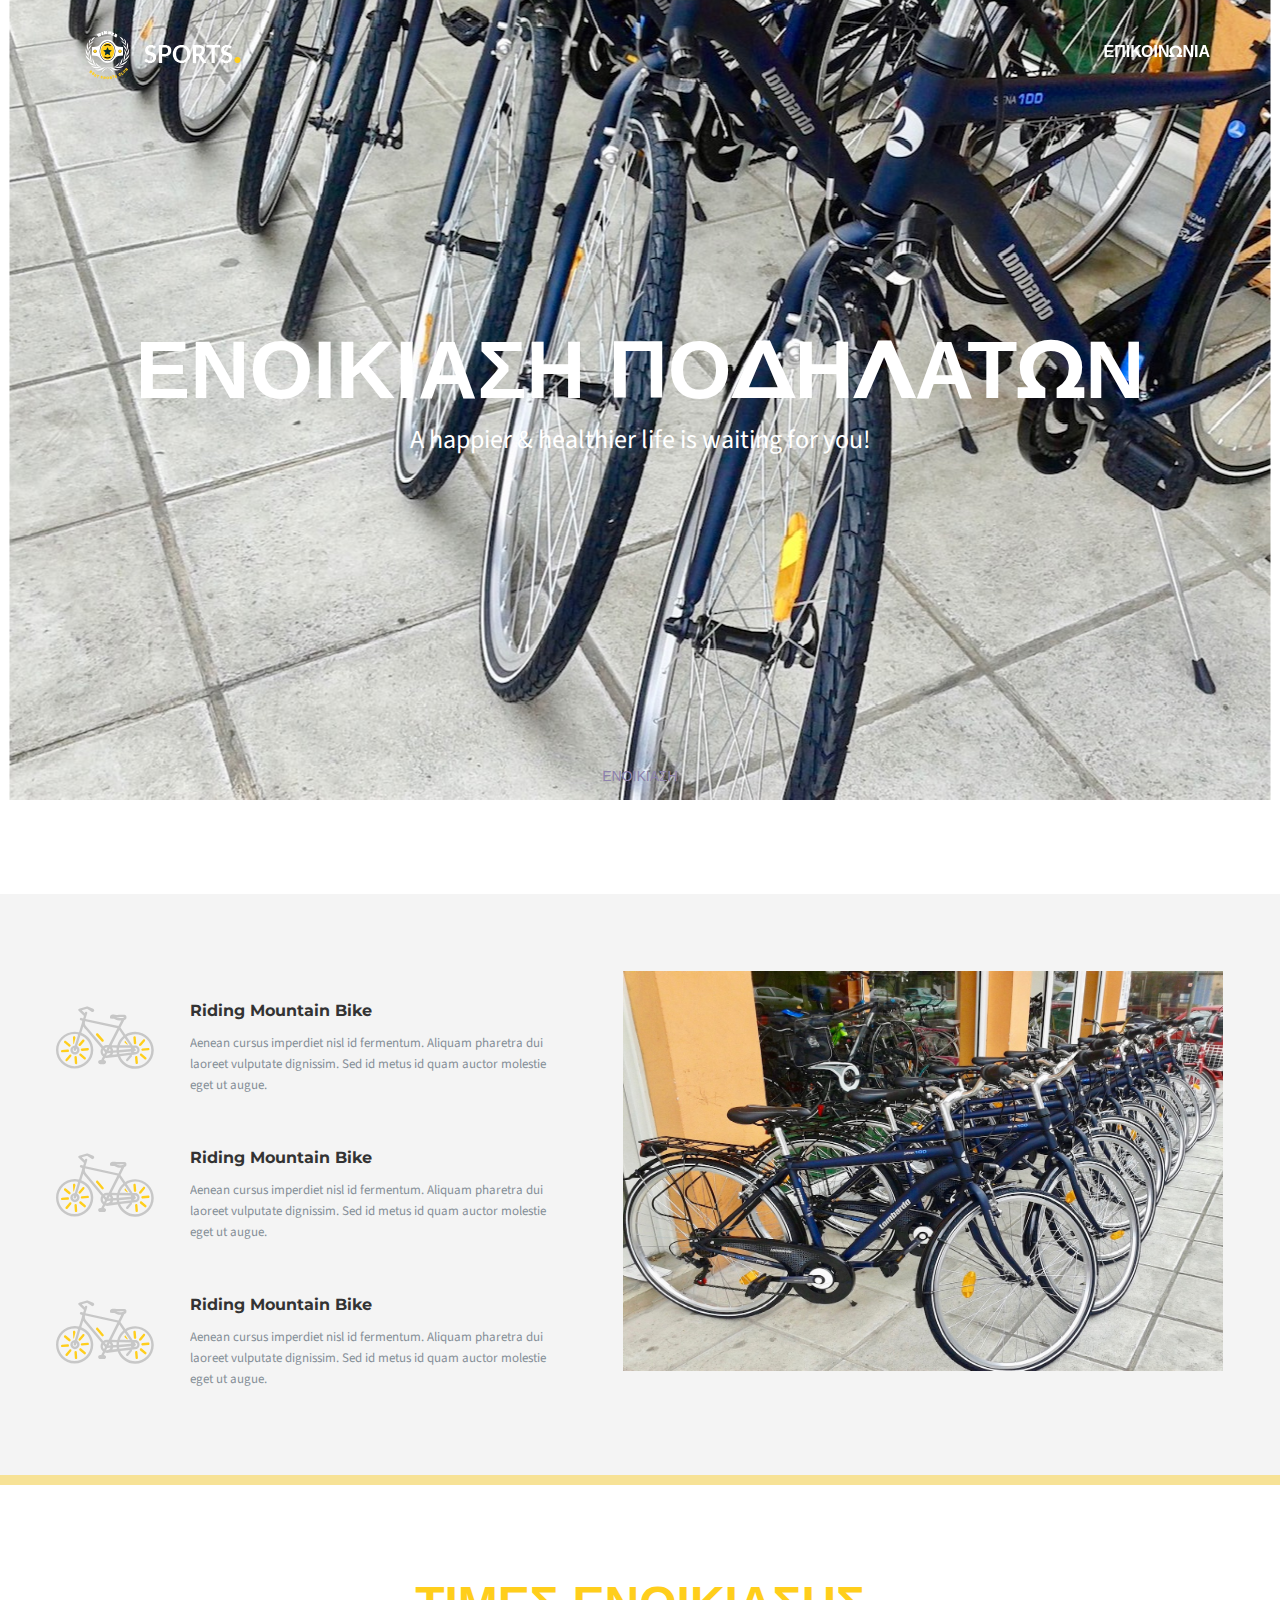
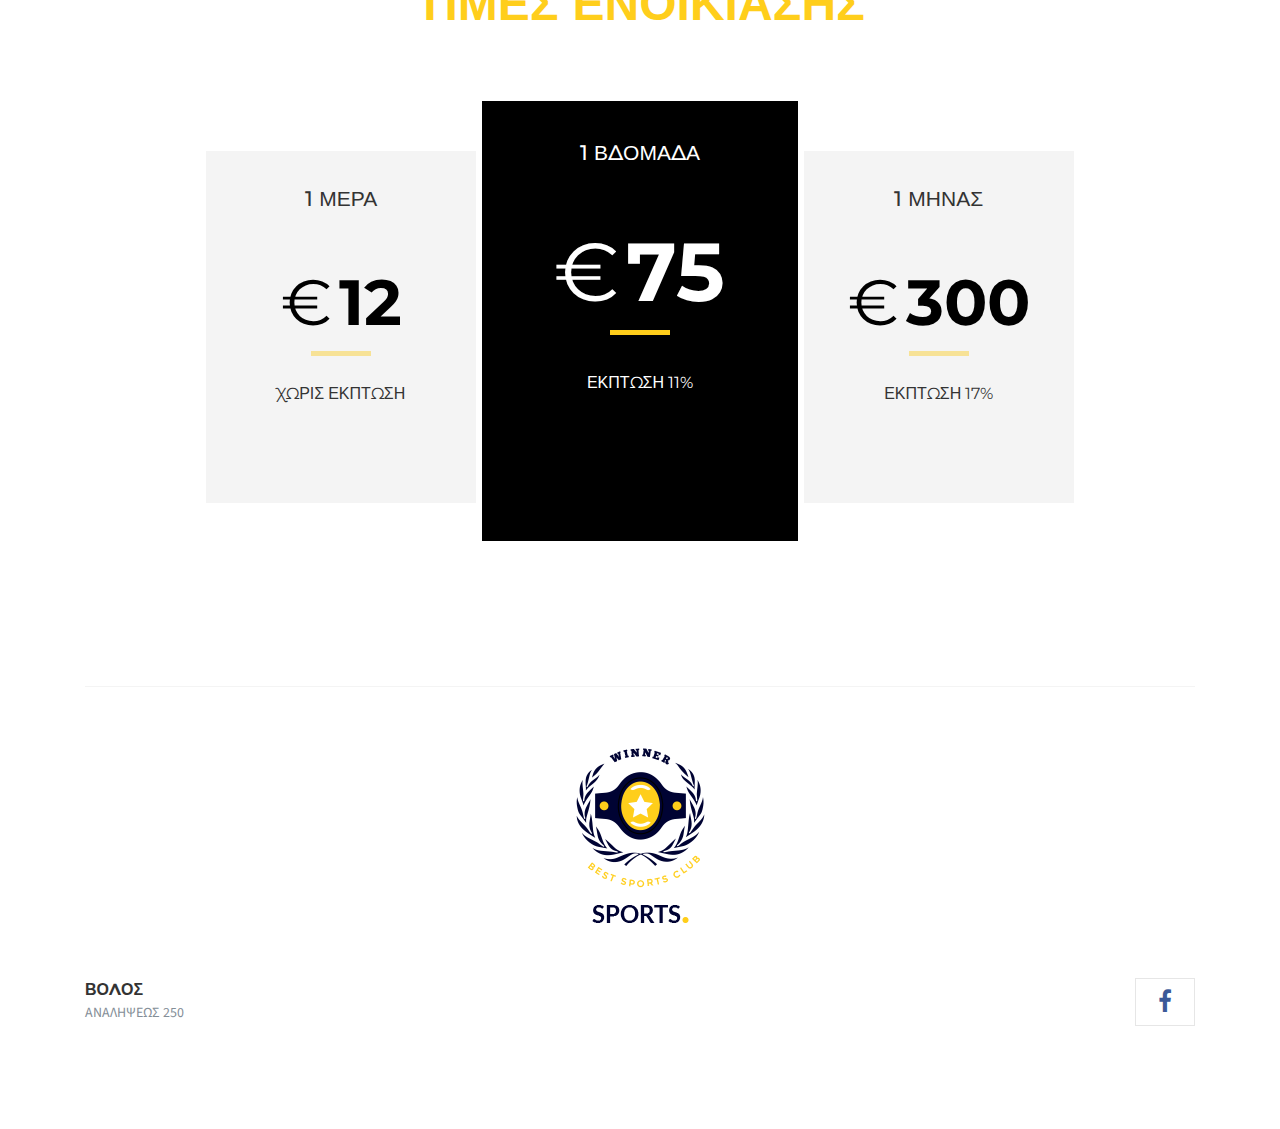
==== index.html @ f5c32ec1 "First commit, as received by Dimitris Dokos" ====
﻿<!DOCTYPE html>
<html>
<head>
	<meta charset="utf-8">
	<meta name="viewport" content="width=device-width, initial-scale=1.0">
	<title>Responsive Bootstrap HTML Template - Sports</title>
	<meta name="description" content="Website for arabatzis bikes in volos">
	<meta name="keywords" content="rent bikes bike volos outdoor freedom">
	<meta name="author" content="">
	<link rel="icon" type="image/png" href="favicons/favicon-16x16.png" sizes="16x16">
	<link rel="stylesheet" href="css/bootstrap.css">
	<link rel="stylesheet" href="fonts/font-awesome-4.3.0/css/font-awesome.min.css">
	<link rel="stylesheet" href="css/all.css">
	<link href='http://fonts.googleapis.com/css?family=Montserrat:400,700|Source+Sans+Pro:400,700,400italic,700italic' rel='stylesheet' type='text/css'>
</head>
<body>
<div id="wrapper">
		<header id="header">
			<div class="container">
				<div class="logo"><a href="#"><img src="images/logo.png" alt="ARABATZIS BIKES"></a></div>
				<nav id="nav">
					<div class="opener-holder">
						<a href="#" class="nav-opener"><span></span></a>
					</div>
					<div class="nav-drop">
						<ul>
							<li class="active visible-sm visible-xs"><a href="#">Home</a></li>
							<li><a href="contact.html">ΕΠΙΚΟΙΝΩΝΙΑ</a></li>
						</ul>
					</div>
				</nav>
			</div>
		</header>
	<section class="visual">
		<div class="container">
			<div class="text-block">
				<div class="heading-holder">
					<h1>ΕΝΟΙΚΙΑΣΗ ΠΟΔΗΛΑΤΩΝ</h1>
				</div>
				<p class="tagline" style="color:white;">A happier & healthier life is waiting for you!</p>
			</div>
		</div>
		<img src="images/IMG_2379.jpg" alt="" class="bg-stretch">
	</section>
	<section class="main">
		<div class="container">
			<div id="cta">
				<a target="_blank" href="https://www.facebook.com/Arabatzis-Bikes-141660192681900/?__tn__=kC-R&eid=ARCHWaZPFGtCjWpBbf5Ij0u_GOAVGos-C6Vfr1sRtdaKru7Di3fGjYUwbn9GMgRx-6O0z8Vdlcj6mf0U&hc_ref=ARSawfU8x7o5kN38qDb4jKSoJG5LqFqwBZAV71gviRmmX-uHLDUYatT_85Y06Fu2qbY&fref=tag&__xts__[0]=68.[base64]">ΕΝΟΙΚΙΑΣΗ</a>
			</div>
		</div>
	</section>
	<section class="area">
		<div class="container">
			<div class="row">
				<div class="col-md-5">
					<ul class="visual-list">
						<li>
							<div class="img-holder">
								<img src="images/graph-04.svg" width="110" alt="">
							</div>
							<div class="text-holder">
								<h3>Riding Mountain Bike</h3>
								<p>Aenean cursus imperdiet nisl id fermentum. Aliquam pharetra dui laoreet vulputate dignissim. Sed id metus id quam auctor molestie eget ut augue. </p>
							</div>
						</li>
<li>
							<div class="img-holder">
								<img src="images/graph-04.svg" width="110" alt="">
							</div>
							<div class="text-holder">
								<h3>Riding Mountain Bike</h3>
								<p>Aenean cursus imperdiet nisl id fermentum. Aliquam pharetra dui laoreet vulputate dignissim. Sed id metus id quam auctor molestie eget ut augue. </p>
							</div>
						</li>
<li>
							<div class="img-holder">
								<img src="images/graph-04.svg" width="110" alt="">
							</div>
							<div class="text-holder">
								<h3>Riding Mountain Bike</h3>
								<p>Aenean cursus imperdiet nisl id fermentum. Aliquam pharetra dui laoreet vulputate dignissim. Sed id metus id quam auctor molestie eget ut augue. </p>
							</div>
						</li>
					
					</ul>
				</div>
				<div class="col-md-7">
					<div class="slide-holder">
						<div class="img-slide scroll-trigger"><img src="images/IMG_2380.jpg" height="400" width="600" alt=""></div>
					</div>
				</div>
			</div>
		</div>
	</section>
	
	<section class="visual-container">
		<div class="visual-area">
			<div class="container">
				<h2>ΤΙΜΕΣ ΕΝΟΙΚΙΑΣΗΣ</h2>
				<div class="pricing-tables">
					<div class="plan">
		                <div class="head">
		                    <h3>1 ΜΕΡΑ</h3>
		                </div>
		                <div class="price">
		                    <span class="price-main"><span class="symbol">€</span>12</span>
		                </div>

		                    <ul class="item-list">
		                        <li>ΧΩΡΙΣ ΕΚΠΤΩΣΗ</li>
		                    </ul>

		            </div>
		            <div class="plan recommended">
		                <div class="head">
		                    <h3>1 ΒΔΟΜΑΔΑ</h3> </div>
		                <div class="price">
		                    <span class="price-main"><span class="symbol">€</span>75</span>
		                </div>

		                    <ul class="item-list">
		                        <li>ΕΚΠΤΩΣΗ 11%</li>
		                    </ul>

		            </div>
		            <div class="plan">
		                <div class="head">
		                    <h3>1 ΜΗΝΑΣ</h3> </div>
		                <div class="price">
		                    <span class="price-main"><span class="symbol">€</span>300</span>
		                </div>
		                    <ul class="item-list">
		                        <li>ΕΚΠΤΩΣΗ 17%</li>
		                    </ul>
		            </div>
				</div>
 			</div>
		</div>
	</section>
    
    
   
	
	<footer id="footer">
		<div class="container">
			<div class="footer-holder">
				<div class="row  text-center">
					<div class="col-md-12">
						<a href="#"><img src="images/logo-footer.png" alt="Sports HTML Template"></a>
					</div>
					  
				</div>
                <div class="row">
                	<div id="cta" class="cta-footer">
                      
                    </div>
                </div>
                <div class="row">
                	<div class="col-md-6">
                    	<h3> ΒΟΛΟΣ</h3>
                        
                        <p>
                        	 ΑΝΑΛΗΨΕΩΣ 250
                        </p>
                    </div>
                    
                    <div class="col-md-6 text-right">
                    	<ul class="social">
                        	<li><a target="_blank" href="https://www.facebook.com/arabatzis.bikes"><i class="fa fa-facebook-f"></i></a></li>
                        </ul>
                    </div>
                </div>
			</div>
		</div>
	</footer>
</div>
<script src="js/jquery-1.11.2.min.js"></script>
<script src="js/bootstrap.js"></script>
<script src="js/jquery.main.js"></script>
</body>
</html>
---- css/all.css ----
* {
  font-size: 100.01%; }

html {
  font-size: 62.5%;
  height: 100%; }

body {
  margin: 0;
  height: 100%;
  font: 1.3rem/1.61538 "Montserrat", sans-serif; }

p {
  font-family: "Source Sans Pro", sans-serif; }

.btn, a {
  -webkit-transition: color linear .4s, background-color linear .4s, border-color linear .4s;
  transition: color linear .4s, background-color linear .4s, border-color linear .4s; }
  .btn:hover, a:hover {
    text-decoration: none;
    outline: none; }

.btn-link {
  display: inline-block;
  vertical-align: top;
  background: #f4f4f4;
  border-radius: 3px;
  font-weight: bold;
  font-size: 1.4rem;
  line-height: 1.3571428;
  padding: 7px 24px; }
  .btn-link:hover {
    background: #e0e0e0; }

#wrapper {
  width: 100%;
  height: 100%;
  display: table;
  overflow: hidden;
  table-layout: fixed; }

#footer {
  width: 100%;
  overflow: hidden;
  display: table-footer-group;
  height: 1%; }

.btn-blue {
  background: #3b5998;
  color: #fff; }
  .btn-blue:hover {
    color: #fff;
    background: #21396b; }

.logo {
  float: left;
  margin: 0 0 0 15px;
  width: 151px;
  height: 41px; }

.social-placeholder {
  padding: 9px 0 0;
  height: 35px; }
  .social-placeholder img {
    vertical-align: top;
    max-width: 100%;
    height: auto; }

#header {
  position: absolute;
  top: 0;
  left: 0;
  width: 100%;
  z-index: 99;
  padding: 31px 0 32px;
  background: transparent;
 
  -webkit-backface-visibility: hidden;
  /* Prevent Chrome bug because of on-scroll effect in other section */ }
  #header .btn {
    float: right;
    margin: 2px 0 0 59px;
    height: 38px;
    min-width: 145px;
    padding: 7px;
    font-weight: bold;
    font-size: 1.6rem;
    line-height: 22px;
    letter-spacing: 0; }

#nav {
  overflow: hidden;
  text-align: right;
  font-size: 0;
  letter-spacing: -4px;
  white-space: nowrap; }
  #nav .nav-drop {
    overflow: hidden; }
  #nav ul {
    padding: 9px 0 5px;
    margin: 0; }
  #nav li {
    display: inline-block;
    vertical-align: top;
    font-size: 1.6rem;
    line-height: 24px;
    font-weight: bold;
    letter-spacing: 0;
    white-space: normal;
    margin: 0 0 0 34px; }
    #nav li a {
      display: block;
      color: #fff; }
      #nav li a:hover {
        text-decoration: none;
        color: #f9e084; }

.nav-opener {
  display: none;
  float: right;
  width: 31px;
  height: 31px;
  position: relative;
  text-indent: -9999px;
  overflow: hidden; }

.nav-opener:before, .nav-opener:after, .nav-opener span {
  background: #333;
  border-radius: 4px;
  position: absolute;
  top: 17px;
  left: 3px;
  right: 3px;
  height: 3px;
  margin-top: -2px;
  /* height/2 */
  -webkit-transition: all 0.2s linear;
  transition: all 0.2s linear; }

.nav-opener:before {
  content: '';
  top: 8px;
  left: 30%; }

.nav-opener:after {
  content: '';
  top: 26px; }

.nav-active .nav-opener span {
  opacity: 0; }

.nav-opener:hover {
  opacity: .9; }

.nav-active .nav-opener:after, .nav-active .nav-opener:before {
  -moz-transform: rotate(45deg);
  -webkit-transform: rotate(45deg);
  -ms-transform: rotate(45deg);
  transform: rotate(45deg);
  top: 16px;
  left: 5%;
  right: 5%; }

.nav-active .nav-opener:after {
  -moz-transform: rotate(-45deg);
  -webkit-transform: rotate(-45deg);
  -ms-transform: rotate(-45deg);
  transform: rotate(-45deg); }

.visual {
  min-height: 800px;
  position: relative;
  overflow: hidden;
  text-align: center;
  color: #ffce1b;
  font-size: 0;
  letter-spacing: -4px;
  padding: 104px 0 0;
  background: transparent; }
  .visual .bg-stretch {
    position: absolute;
    bottom: 0;
    left: 50%;
    -webkit-transform: translateX(-50%);
    -ms-transform: translateX(-50%);
    transform: translateX(-50%); }
  .visual > .container {
    display: inline-block;
    vertical-align: top;
    position: relative;
    z-index: 1;
    font-size: 2.4rem;
    line-height: 1.5;
    letter-spacing: 0; }
  .visual h1 {
    margin: 0 0 10px;
    font-size: 8.2rem;
    line-height: 1.12;
    font-weight: bold;
    color: #fff; }
  .visual p {
    margin: 0 0 8px; }
    .visual p.tagline {
      line-height: 1.1;
      font-size: 2.6rem; }
  .visual .info {
    display: block;
    font-size: 1.6rem;
    line-height: 1.5;
    color: #f9e084;
    text-transform: uppercase; }
  .visual .text-block {
    padding: 220px 0; }

#cta {
  position: relative;
  z-index: 1;
  margin: -80px 0 55px;
  text-align: center;
  color: #848e97;
  font-size: 1.4rem;
  line-height: 1.28571428; }
  #cta .btn {
    margin: 0 0 16px;
    height: 62px;
    font-size: 2.1rem;
    line-height: 26px;
    font-weight: bold;
    padding: 17px;
    min-width: 390px; }
  #cta p {
    margin: 0 0 18px; }

.cta-list {
  margin: 0;
  padding: 0;
  list-style: none;
  text-align: center;
  font-size: 0;
  letter-spacing: -4px;
  white-space: nowrap;
  color: #848e97; }
  .cta-list li {
    display: inline-block;
    vertical-align: top;
    margin: 0 20px;
    font-size: 1.4rem;
    line-height: 1.285;
    letter-spacing: 0;
    white-space: normal; }
  .cta-list .btn {
    position: relative;
    margin: 0 0 15px;
    height: 50px;
    line-height: 30px;
    padding: 10px 50px;
    min-width: 240px; }
    .cta-list .btn i {
      position: absolute;
      left: 24px;
      top: 50%;
      font-size: 2.4rem;
      -webkit-transform: translateY(-50%);
      -ms-transform: translateY(-50%);
      transform: translateY(-50%); }
      .cta-list .btn i.fa-twitter {
        font-size: 2rem; }
      .cta-list .btn i.fa-facebook {
        font-size: 1.6rem; }

.cta-footer {
 	margin-top: 40px !important;
}

.cta-footer p:before {  content: '';
    position: absolute;
    top: 30px;
    left: 0;
    width: 100%;
     z-index: -1;
    height: 3px;
    background: #f4f4f4;} 
 
.text-box {
  text-align: center;
  font-size: 2.1rem;
  line-height: 1.524;
  color: #333333;
  padding-bottom: 23px; }
  .text-box h2 {
    margin: 0 0 20px;
    font-size: 5.4rem;
    line-height: 1.148;
    text-transform: uppercase;
    font-weight: bold; }
  .text-box p {
    margin: 0 0 35px; }

.rounded {
  border-radius: 40px; }

.main {
  padding: 47px 0; }
  .main .content {
    padding: 25px 15px 23px;
    font-size: 1.3rem;
    line-height: 1.615;
    color: #848e97; }
  .main h3 {
    margin: 0 0 46px;
    font-size: 2.8rem;
    line-height: 1.285;
    font-weight: 300;
    color: #D3D1DA; }
  .main h4 {
    margin: 0 0 12px;
    font-size: 16px;
    line-height: 1.625;
    font-weight: bold; }
    .style-01 .main h4 {
      margin: 0 0 7px; }
  .main p {
    margin: 0 0 23px; }
  .main .date {
    display: block;
    margin: -5px 0 0;
    padding: 0 0 22px; }
  .main .btn-holder {
    padding: 32px 0 0; }

.area {
  padding: 77px 0 47px;
  background: #f4f4f4;    border-bottom: 10px solid #f7e296;}
  .area h2 {
    margin: 0 0 28px;
    font-size: 4rem;
    line-height: 1.107;
    font-weight: bold; }

.slide-holder {
  padding: 0 0 0 65px; }
  .slide-holder .img-slide {
    position: relative;
    margin: 0 0 -140px; }
    .slide-holder .img-slide img {
      position: relative;
      top: 0px;
      left: 0px; }




.visual-list {
  margin: 0 -25px -40px -15px;
  padding: 28px 0;
  list-style: none;
  color: #848e97; }
  .visual-list .img-holder {
    float: left;
    width: 90px;
    text-align: center;
    margin: 7px 45px 0 0; }
    .visual-list .img-holder img {
      vertical-align: top; }
  .visual-list .text-holder {
    overflow: hidden; }
  .visual-list li {
    padding: 0 0 29px; }
  .visual-list h3 {
    margin: 0 0 10px;
    font-size: 1.6rem;
    line-height: 1.5;
    font-weight: bold;
    color: #333; }
  .visual-list p {
    margin: 0 0 21px; }

.cycle-gallery {
  position: relative;
  text-align: center;
  padding: 40px 200px 33px;
  margin: 0 0 60px;
  font-size: 2rem;
  line-height: 1.6; }
  .cycle-gallery p a {
    font-weight: 400; }
  .cycle-gallery .img-box {
    display: block;
    font-size: 1.6rem;
    line-height: 1.5;
    padding: 0 0 40px; }
    .cycle-gallery .img-box .img-holder {
      display: inline-block;
      vertical-align: middle;
      margin: 0 22px 0 0;
      overflow: hidden; }
      .cycle-gallery .img-box .img-holder img {
        border-radius: 50%; }
    .cycle-gallery .img-box .text-holder {
      display: inline-block;
      vertical-align: middle;
      text-align: left; }
    .cycle-gallery .img-box h3 {
      margin: 0;
      font-size: 2.4rem;
      line-height: 1.33333;
      color: #635C73; }
    .cycle-gallery .img-box a {
      font-weight: bold; }
  .cycle-gallery:after {
    content: "";
    position: absolute;
    bottom: 0;
    left: 180px;
    right: 180px;
    height: 1px;
    background: #f4f4f4; }
  .cycle-gallery [class^='btn-'] {
    position: absolute;
    top: 50%;
    margin: 23px 0 0;
    z-index: 9;
    -webkit-transform: translateY(-50%);
    -ms-transform: translateY(-50%);
    transform: translateX(-50%);
    color: #a3a3a3; }
    .cycle-gallery [class^='btn-']:hover {
      color: #000; }
  .cycle-gallery .btn-prev {
    left: 90px; }
  .cycle-gallery .btn-next {
    right: 90px; }
  .cycle-gallery .date {
    display: block;
    font-style: normal;
    font-size: 1.6rem;
    line-height: 1.5;
    font-weight: normal;
    color: #848e97; }

.cycle-gallery .mask {
  position: relative;
  overflow: hidden; }

.cycle-gallery .mask .slideset {
  width: 99999px;
  float: left; }

.cycle-gallery .mask .slide {
  float: left; }

.cycle-gallery .mask .slide.active {
  z-index: 1; }

.visual-container {
  background: #fff;
  text-align: center; }
  .visual-container .visual-area {
    position: relative;
    overflow: hidden;
    padding: 90px 0 70px;
    font-size: 1.4rem;
    line-height: 1.5;
    color: #fff; }
    .visual-container .visual-area > .container {
      position: relative;
      z-index: 1; }
      .visual-container .visual-area > .container > p {
        margin: 0 120px 5px; }
    .visual-container .visual-area .bg-stretch {
      position: absolute;
      top: 0;
      left: 0; }
  .visual-container .visual-area + .visual-area {
    padding: 70px 0; }
   
  .visual-container h2 {
    margin: 0 0 70px;
    font-size: 4.8rem;
    line-height: 1.166666;
    font-weight: bold;
    }
  .visual-container p.silent {
    color: #746074; }

.testimonials {
  margin: 0;
  padding: 0;
  list-style: none;
  color: #333333;
  margin-bottom: -46px;
  overflow: hidden;
  font-size: 0;
  letter-spacing: -4px; }
  .testimonials li {
    display: inline-block;
    vertical-align: top;
    font-size: 1.6rem;
    line-height: 1.5;
    width: 50%;
    letter-spacing: 0; }
  .testimonials .img-holder img {
    display: inline-block;
    vertical-align: middle; }
  .testimonials .img-holder:before {
    content: '';
    display: inline-block;
    vertical-align: middle;
    width: 1px;
    height: 100px;
    margin: 0 0 0 -1px; }
  .testimonials p {
    margin: 0 30px 70px; }

.pricing-tables {
  padding: 0 7px 25px;
  font-size: 0;
  letter-spacing: -4px;
  white-space: nowrap; }
  .pricing-tables h3 {
    font-size: 2.1rem;
    line-height: 1.5;
    text-transform: uppercase;
    color: #333333; }

.plan {
  display: inline-block;
  vertical-align: top;
  width: 24%;
  background: #f4f4f4;
  border-radius: 0;
  min-height: 100px;
  margin: 50px 3px;
  padding: 0 0 35px;
  font-size: 1.6rem;
  letter-spacing: 0;
  white-space: normal;
  text-align: center;
  color: #fff; }
  .plan .head {
    background: rgba(255, 255, 255, 0.05);
    padding: 8px 0 13px;
    margin-bottom: 30px; }

.plan.recommended .head {
  padding: 12px 0 20px;
  background: rgba(0, 0, 0, 0.1); }

.plan .price {
  display: block;
  font-weight: bold;
  text-transform: uppercase; }

.price .price-main {
  display: block;
  padding: 0 0 17px;
  font-size: 6.4rem;
  vertical-align: top;
  line-height: 1;
  white-space: nowrap; color:#000000;}
  .recommended .price .price-main {
    font-size: 8.2rem; }

.price .price-main .symbol {
  display: inline-block;
  color: #000000;
  vertical-align: top;
  margin: 0 7px 0 0;
  position: relative;
  font-weight: normal; }

.price .price-additional {
  color: #c2c2c2;
  display: block;
  padding: 0 0 33px;
  font-weight: normal;
  font-size: 1.4rem; }
  .recommended .price .price-additional {
    padding: 0 0 43px; }

.plan .btn {
  height: 42px;
  font-size: 1.5rem;
  border: 0;
  line-height: 26px;
  padding: 8px 40px;
  text-transform: uppercase;
  color: #333333;
  font-weight: bold; }
  .plan .btn.btn-default {
    background: rgba(247, 226, 150,1); }
    .plan .btn.btn-default:hover {
      background: rgba(247, 226, 150,0.8); }
.plan.recommended ul:before{ background:#ffce1b !important;}

.recommended .btn {
  padding: 14px 50px;
  height: 52px;
  font-size: 1.6rem;
  line-height: 1.5;
  margin-bottom: 7px; }

.plan ul {
  color:#333333;
  display: block;
  position: relative;
  margin: 0;
  font-size: 1.6rem;
  line-height: 1.75;
  padding: 29px 0 22px;
  min-height: 117px;
  list-style: none; }

.plan ul:before {
  content: '';
  position: absolute;
  top: 0;
  left: 50%;
  width: 60px;
  margin: 0 0 0 -30px;
  height: 5px;
  background: #f7e296; }

.plan.recommended {
  margin-top: 0;
  width: 28%;
  position: relative;
  z-index: 99; color:#fff;
  background: #000000;
  }
  .plan.recommended ul {
    min-height: 176px;
    line-height: 32px;
    padding: 37px 0 22px; }
.plan.recommended h3, .plan.recommended  .price .price-main, .plan.recommended  .price .symbol, .plan.recommended ul li{
	color:#fff;
	}
.plan.recommended .btn-default	{background:#ffce1b;color:#000000;}
 
.subscribe {
  margin: -30px 17px 0 0;
  text-align: right;
  white-space: nowrap; }
  .subscribe h3 {
    margin: 0 15px;
    float: left;
    font-size: 3rem;
    line-height: 1.4;
    font-weight: bold;
    color:#ffce1b; }
  .subscribe .form-group {
    overflow: hidden; }
  .subscribe .form-control {
    padding: 10px 28px;
    font-size: 1.4rem;
    height: 42px;
    min-width: 335px;
    line-height: 20px;
    border-color: #fff;
    font-weight: bold;
    box-shadow: 0 0 0 #fff; }
  .subscribe .btn {
    float: right;
    height: 42px;
    font-size: 1.3rem;
    line-height: 20px;
    padding: 10px 35px;
    font-weight: bold;
    text-transform: uppercase;
    margin: 0 0 0 -20px; }

.footer-holder {
  position: relative;
  padding: 62px 15px 92px;
  font-size: 1.4rem;
  line-height: 1.6428571429;
  color: #848e97; }
  .footer-holder:before {
    content: '';
    position: absolute;
    height: 1px;
    top: 0;
    right: 15px;
    left: 15px;
    background: #f4f4f4; }
  .footer-holder .logo {
    margin: 0 0 23px;
    padding: 4px 0 0;
    float: none;
    display: block; }
    .footer-holder .logo + p {
      line-height: 21px; }
  .footer-holder h4 {
    margin: 0 0 14px;
    font-size: 1.6rem;
    line-height: 1.5;
    font-weight: bold; }
	
	.footer-holder h3{
    margin: 0;
    font-size: 1.6rem;
    line-height: 1.5;
    font-weight: bold;
    color: #333; }
	
  .footer-holder ul {
    margin: 0;
    padding: 0;
    list-style: none;
    font-weight: bold;
    font-size: 1.5rem;
    line-height: 1.55; }
	.footer-holder ul  li { display:inline-block;}
    .footer-holder ul a {
      color: #333; min-width:60px;  text-align: center; border:1px solid #e6e6e6;
	  padding: 10px 15px 9px 15px;
    display: block;
	}
	  .footer-holder ul a i { font-size:24px;}
	  
	.footer-holder .social .fa-twitter{color:#4099ff}
	.footer-holder .social .fa-facebook-f{color:#3b5998}
	.footer-holder .social .fa-dribbble{color:#ea4c89}
	.footer-holder .social .fa-pinterest{color:#c92228}	
	.footer-holder ul a:hover {
       background:#ffce1b; border:1px solid #ffce1b;}
		.footer-holder ul a:hover  i { color: #fff !important; }
  

@media only screen and (max-width: 992px) {
  .nav-opener {
    display: inline-block;
    vertical-align: top; }

  .opener-holder {
    float: right;
    display: inline-block;
    vertical-align: top;
    position: relative;
    padding: 0 0 0 25px;
    margin: 7px 25px 0; }
    .opener-holder:before {
      position: absolute;
      content: "";
      width: 1px;
      left: 0;
      top: 0;
      bottom: -6px;
      background: #f4f4f4; }

  #header {
    position: relative;
    padding: 0; }
    #header > .container {
      padding: 29px 0 0; }
    #header .logo {
      margin: 3px 0 32px 25px; }
    #header .btn {
      float: none;
      height: 48px;
      font-size: 1.7rem;
      line-height: 22px;
      margin: 0;
      padding: 12px 40px;
      display: inline-block;
      vertical-align: top; }

  #nav {
    overflow: visible;
    font-size: 1.8rem;
    line-height: 1.3333333;
    letter-spacing: 0;
    font-weight: normal; }
    #nav .nav-drop {
      display: block;
      clear: both;
      width: 100%;
      max-width: 400px;
      position: absolute;
      right: 0;
      top: 100%;
      pointer-events: none;
      opacity: 0;
      -webkit-transition: -webkit-transform 0.3s, opacity 0.3s;
      transition: transform 0.3s, opacity 0.3s;
      -webkit-transform: translate3d(0, 30px, 0);
      transform: translate3d(0, 30px, 0); }
      #nav .nav-drop > ul {
        display: block;
        padding: 0;
        text-align: left; }
        #nav .nav-drop > ul li {
          position: relative;
          margin: 0;
          padding: 0 35px;
          display: block;
          font-size: 1.8rem;
          line-height: 1.3333333;
          font-weight: normal; }
          #nav .nav-drop > ul li.active:before {
            content: '';
            position: absolute;
            top: 20px;
            bottom: 20px;
            width: 4px;
            left: 0;
            background: #FFCE1B; }
          #nav .nav-drop > ul li a {
            display: block;
            margin: 0 -9999px;
            padding: 20px 9979px;
            border-bottom: 1px solid #3E3D3F;
            color: #fff;
            background: rgba(51, 51, 51, 0.98); }
            #nav .nav-drop > ul li a:active, #nav .nav-drop > ul li a:focus, #nav .nav-drop > ul li a:hover {
              text-decoration: none;
              color: #FFCE1B; }
          #nav .nav-drop > ul li.active {
            position: relative; }
            #nav .nav-drop > ul li.active a {
              color: #FFCE1B; }
      #nav .nav-drop .drop-holder {
        margin: 0 -9999px;
        padding: 20px 10014px;
        background: #333;
        text-align: left;
        color: #9a9a9a; }
        #nav .nav-drop .drop-holder span {
          display: block;
          margin: 0 0 20px; }
        #nav .nav-drop .drop-holder ul {
          padding: 0; }
          #nav .nav-drop .drop-holder ul li {
            padding: 0;
            margin: 0; }
          #nav .nav-drop .drop-holder ul li + li {
            margin: 0 0 0 20px; }
          #nav .nav-drop .drop-holder ul a {
            font-size: 3rem;
            color: #fff; }
            #nav .nav-drop .drop-holder ul a:hover {
              color: #FFCE1B; }

  .nav-active #nav .nav-drop {
    pointer-events: auto;
    opacity: 1;
    -webkit-transform: translate3d(0, 0, 0);
    transform: translate3d(0, 0, 0); }

  #cta {
    margin: -80px 0 41px; }

  .social-placeholder {
    padding: 0; }

  .visual {
    padding: 0;
    min-height: 760px; }
    .visual .text-block {
      padding: 70px 0; }
    .visual:before {
      display: none; }
    .visual .bg-stretch {
      bottom: -60px; }

  .area {
    padding: 40px 0 47px; }

  .text-box {
    font-size: 1.6rem;
    line-height: 1.625;
    padding-bottom: 13px; }

  .main .text-box p {
    margin: 0 0 33px; }

  .text-box h2 {
    font-size: 4.8rem;
    line-height: 1.333333; }

  .visual-list {
    margin: 0;
    padding: 28px 0 0 15px; }
    .visual-list .img-holder {
      width: 120px;
      margin: 7px 20px 0 0; }
    .visual-list li {
      padding: 0 0 19px; }

  .slide-holder {
    padding: 0;
    margin: 0 0 -130px;
    text-align: center; }

  .slide-holder .img-slide img {
    position: relative;
    left: -3px; }

  .area h2 {
    text-align: center;
    font-size: 4.8rem;
    line-height: 1.125; }

  .cycle-gallery {
    margin: 0 0 30px;
    padding: 85px 35px 0;
    font-size: 1.7rem;
    line-height: 1.412; }
    .cycle-gallery .img-box {
      padding: 0 0 35px; }
    .cycle-gallery [class^='btn-'] {
      margin: 67px 0 0; }
    .cycle-gallery .btn-prev {
      left: 0; }
    .cycle-gallery .btn-next {
      right: 0; }
    .cycle-gallery:after {
      display: none; }
    .cycle-gallery .date {
      margin: -10px 0 0; }

  .testimonials li {
    width: 50%; }
    .testimonials li p {
      margin: 0 10px 18px; }

  .cta-list {
    margin: 0 0 -16px; }
    .cta-list li {
      display: block;
      margin: 0; }
    .cta-list .btn {
      margin: 0 0 15px;
      min-width: 280px; }
    .cta-list p {
      margin: 0 0 26px; }

  .visual-container .visual-area {
    padding: 68px 0 84px; }
  .visual-container h2 {
    margin: 0 0 53px;
    font-size: 4.8rem;
    line-height: 1.25; }
  .visual-container .visual-area + .visual-area {
    padding: 54px 0 55px; }
    .visual-container .visual-area + .visual-area:after {
      left: 65px;
      right: 65px; }

  .testimonials p {
    margin: 0 30px 36px; }

  .pricing-tables {
    padding: 20px 0 60px; }

  .plan {
    display: block;
    width: auto;
    margin: 0 auto -5px;
    max-width: 310px; }
    .plan.recommended {
      max-width: 370px;
      width: auto; }

  .visual-container .visual-area > .container > p {
    margin: 0 40px; }

  .subscribe {
    text-align: center;
    margin: 2px 0 0; }
    .subscribe .form-inline {
      min-width: 430px;
      display: inline-block;
      vertical-align: top; }
    .subscribe .form-group {
      margin: 0; }
    .subscribe .form-control {
      min-width: 260px; }

  .subscribe h2 {
    font-size: 3rem;
    line-height: 1.2;
    float: none;
    margin: 0 0 44px; }

  .main h3 {
    margin: 0 0 26px; }

  .main .content {
    padding: 5px 15px 0; }

  .main .col-md-4 h3:first-child {
    margin: 40px 0 26px; }

  .main .col-md-4:first-child h3 {
    margin: 0 0 26px; }

  .main .btn-holder {
    padding: 12px 0; }
  .footer-holder {
    padding: 47px 19px 70px; }
    .footer-holder .text-holder {
      padding: 0; }
    .footer-holder .text-frame {
      padding: 0; }
    .footer-holder:before {
      left: 0;
      right: 0; }

  .footer-holder .logo + p {
    margin: 0 0 29px; }

  .footer-holder ul {
    margin: 0 0 26px; }

  .footer-holder address {
    margin: -3px 0 29px; } }
@media only screen and (max-width: 767px) {
  .testimonials {
    margin: 0 0 -20px; }
    .testimonials p {
      margin: 0 0 20px; }
    .testimonials li {
      width: 100%; }
      .testimonials li p {
        margin: 0 30px 36px; } }
@media only screen and (max-width: 479px) {
  body {
    min-width: 320px; }

  #header > .container {
    padding: 10px 0 0; }

  .subscribe .form-inline {
    min-width: 280px; }

  #header .btn {
    height: 30px;
    margin: 8px 0 0;
    font-size: 1.2rem;
    line-height: 20px;
    padding: 3px 20px;
    min-width: 0; }
  #header .logo {
    margin: 4px 0 10px 10px;
    width: 130px; }

  .opener-holder {
    margin: 4px 10px;
    padding: 0 0 0 10px; }

  .visual {
    min-height: 340px; }
    .visual > .container {
      font-size: 1.6rem;
      line-height: 1.5; }
    .visual .bg-stretch {
      max-width: 100%;
      bottom: 20px; }
    .visual .info {
      background: rgba(255, 255, 255, 0.3);
      color: #f9e084; }

  .visual h1 {
    font-size: 5.4rem;
    line-height: 1.148; }

  .visual .text-block {
    padding: 30px 0; }

  #nav .nav-drop > ul li.active:before {
    top: 15px;
    bottom: 15px; }

  .area, .main {
    padding: 40px 0; }

  #cta {
    margin: -61px 0 0; }
    #cta .btn {
      margin: 0 0 12px;
      height: 42px;
      font-size: 1.4rem;
      line-height: 20px;
      padding: 10px 30px;
      min-width: 0; }

  .text-box {
    font-size: 1.4rem;
    line-height: 1.285; }
    .text-box h2 {
      font-size: 2.8rem;
      line-height: 1.286; }

  .visual-container h2, .area h2 {
    margin: 0 0 20px;
    font-size: 3.2rem;
    line-height: 1.125; }

  .visual-list {
    padding: 20px 0 0; }
    .visual-list .img-holder {
      margin: 0 10px 0 0; }
    .visual-list .text-holder {
      overflow: visible; }

  .slide-holder {
    margin: 0 0 -80px; }
    .slide-holder .img-slide img {
      height: 416px;
      width: auto; }

  .cycle-gallery {
    text-align: center; }
    .cycle-gallery .img-box {
      padding: 0 0 10px; }
      .cycle-gallery .img-box .img-holder {
        margin: 0 0 10px;
        display: block; }

  .cycle-gallery .img-box .text-holder {
    display: block;
    text-align: center; }

  .visual-container .visual-area + .visual-area, .visual-container .visual-area {
    padding: 40px 0; }

  .plan {
    max-width: 260px; }
    .plan .head {
      padding: 6px 12px 20px; }
    .plan.recommended {
      max-width: 300px; }

  .pricing-tables {
    padding: 20px 0 40px; }

  .visual-container .visual-area > .container > p {
    margin: 0; }

  .pricing-tables h3 {
    font-size: 1.6rem;
    line-height: 1.5;
    margin: 20px 0 10px; }

  .price .price-main {
    font-size: 5rem;
    line-height: 1.12;
    padding: 0 0 12px; }

  .price .price-main .symbol {
    font-size: 1.6;
    line-height: 1.5; }

  .price .price-additional {
    padding: 0 0 24px;
    font-size: 1.2rem;
    line-height: 1.5; }

  .subscribe {
    margin: -20px 0; }

  .subscribe .form-group {
    margin: 0; }

  .subscribe .btn {
    padding: 10px 25px;
    margin: 0 0 0 10px; }

  .subscribe .form-control {
    min-width: 0; }

  .subscribe h3 {
    font-size: 2rem;
    line-height: 1.3;
    margin: 0 0 20px; }

  .main .content {
    padding: 0; }

  .main .col-md-4 h3:first-child {
    margin: 20px 0 10px; }

  .main .col-md-4:first-child h3 {
    margin: 0 0 10px; }

  .footer-holder {
    padding: 20px 0; }

  .cycle-gallery {
    font-size: 1.4rem;
    line-height: 1.285; } }
@media only screen and (min-width: 1025px) {
  [href^='tel:'] {
    cursor: default;
    pointer-events: none; } }

/*# sourceMappingURL=all.css.map */
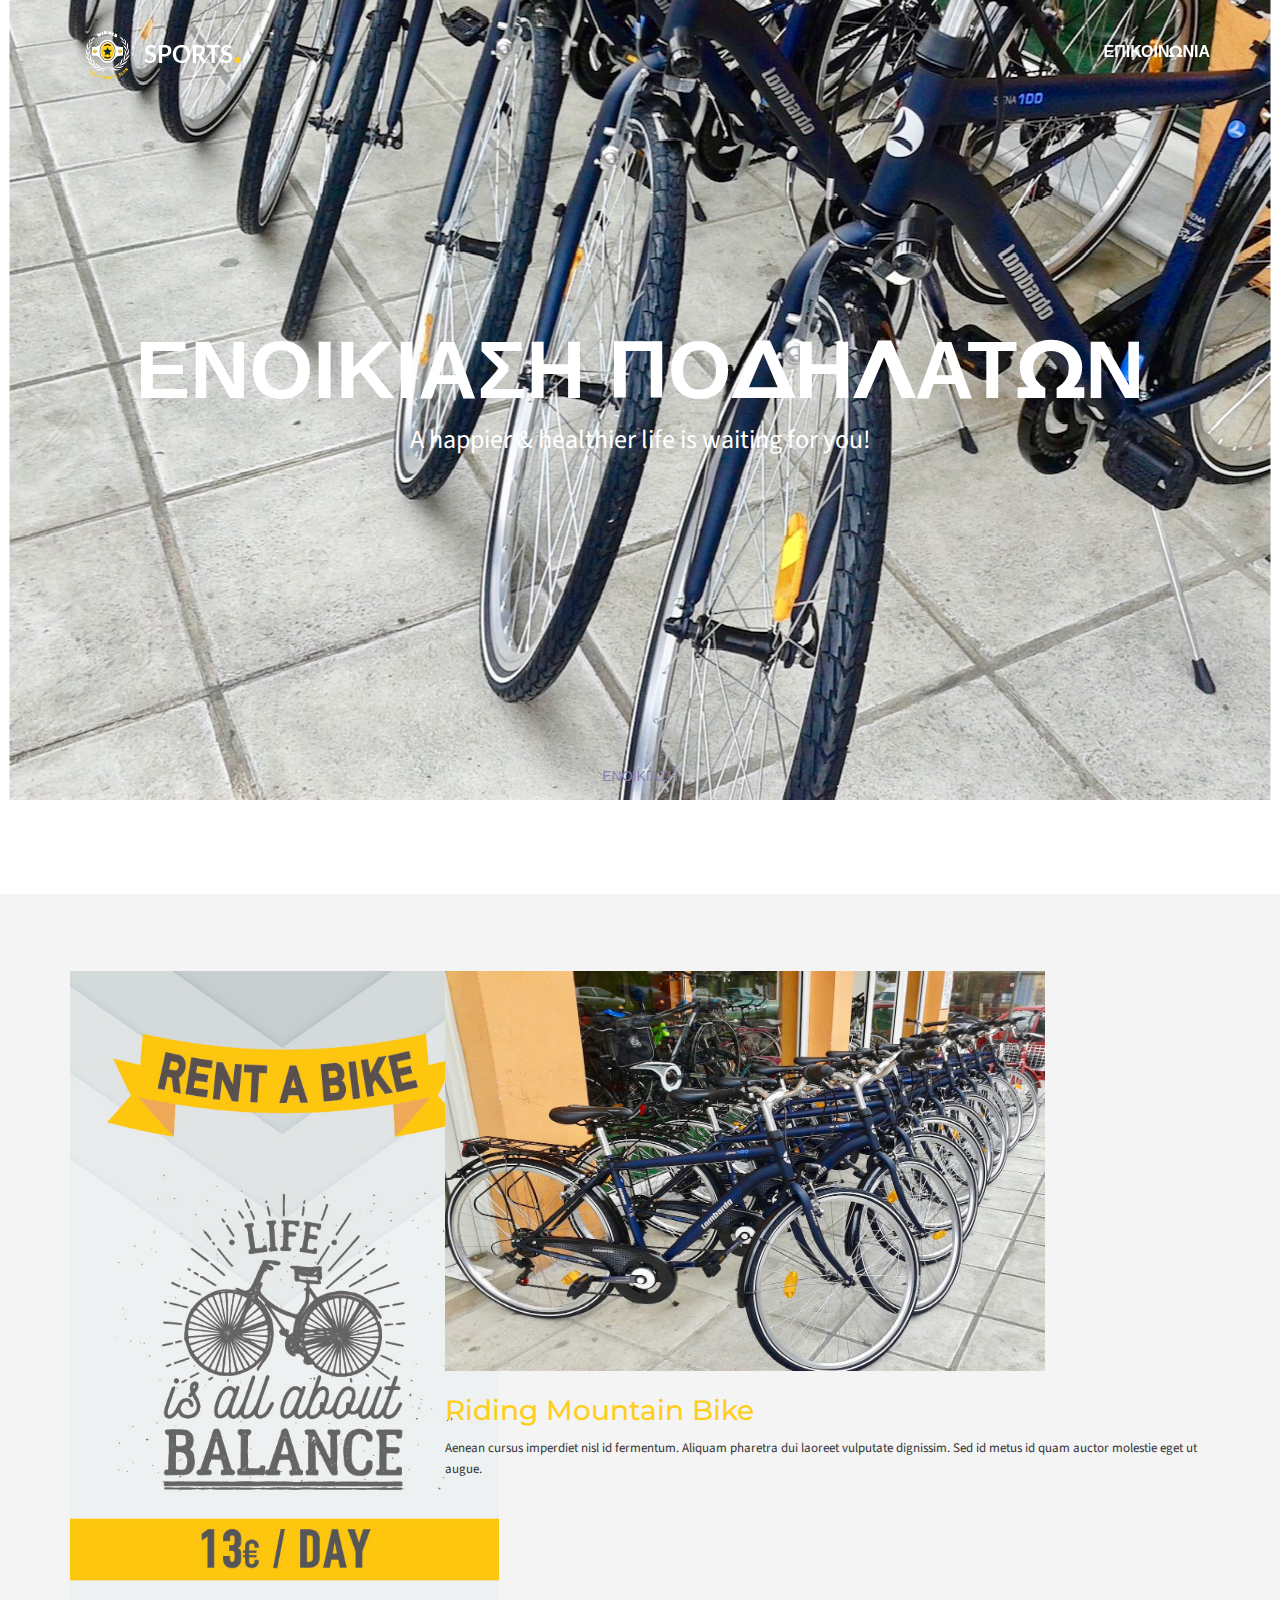
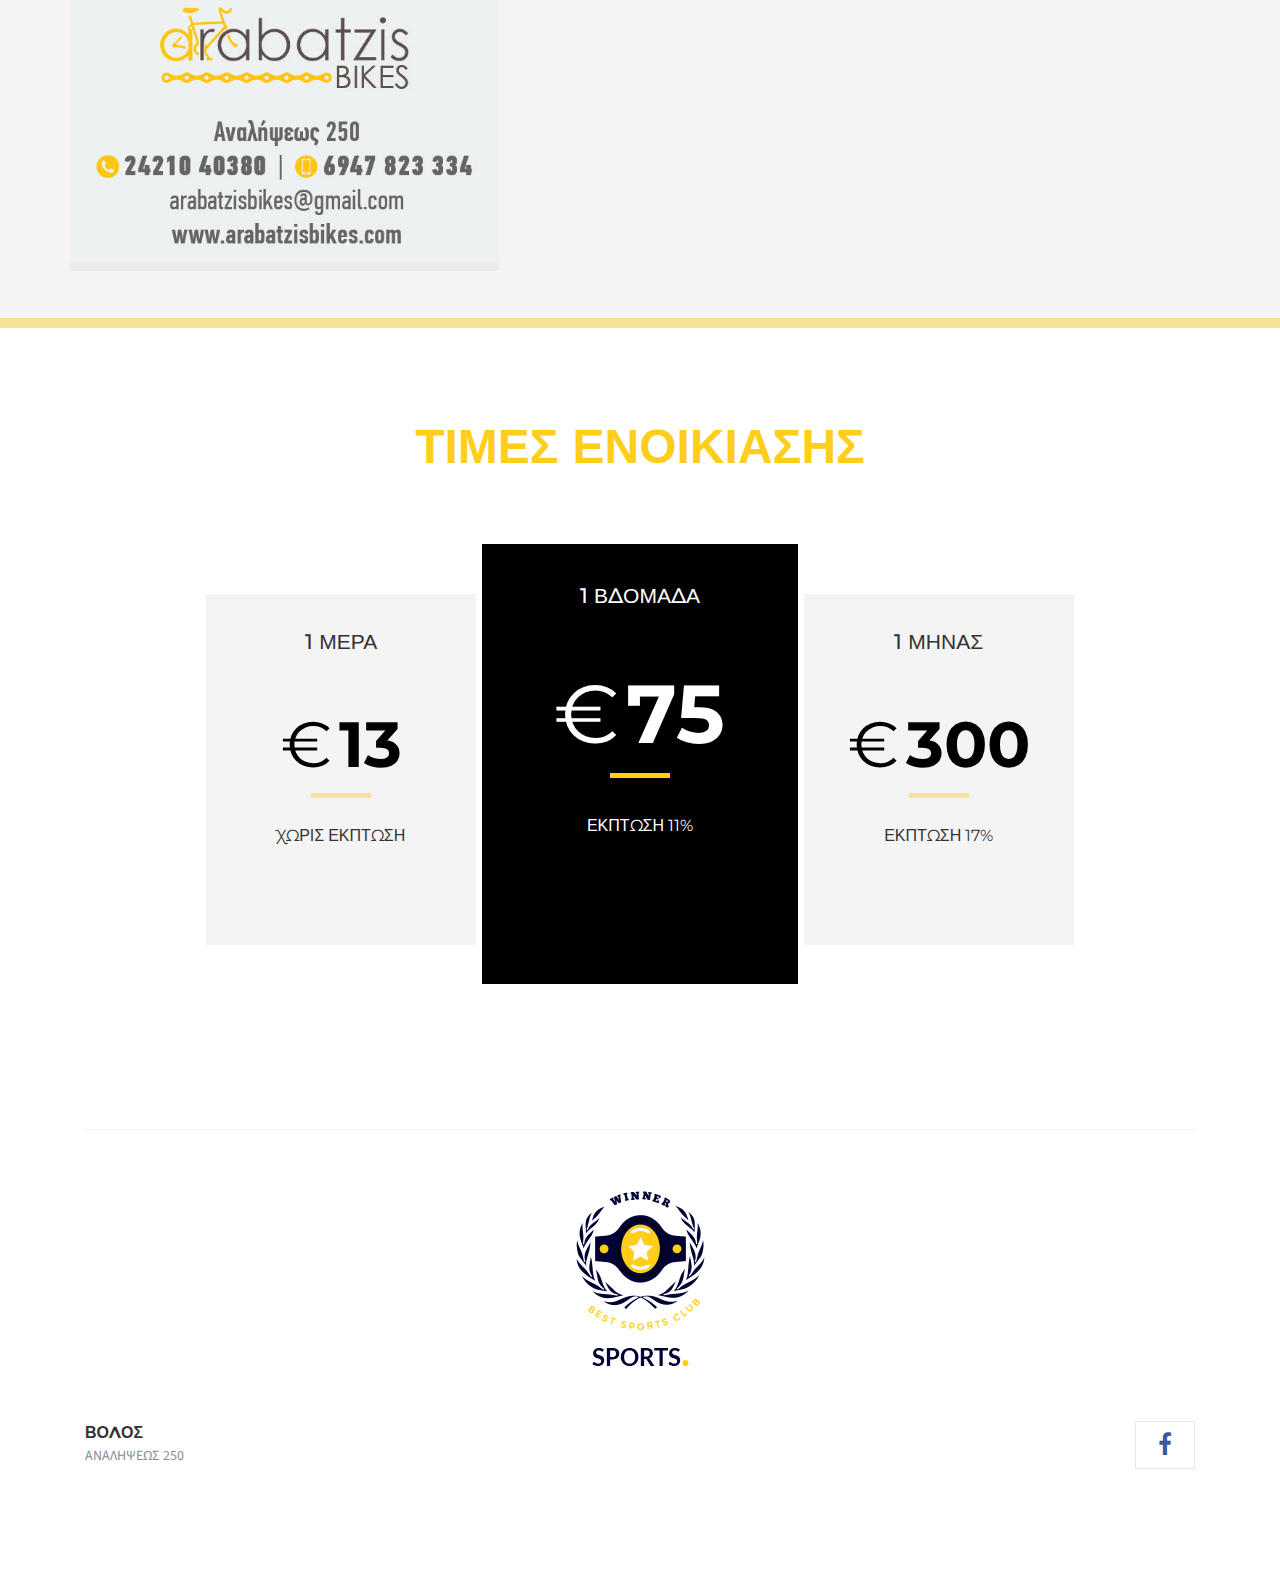
==== commit fa0d989f: "added the brochure, restructured a little" ====
--- a/index.html
+++ b/index.html
@@ -52,42 +52,21 @@
 	<section class="area">
 		<div class="container">
 			<div class="row">
-				<div class="col-md-5">
-					<ul class="visual-list">
-						<li>
-							<div class="img-holder">
-								<img src="images/graph-04.svg" width="110" alt="">
+				<div class="col-md-4">
+					<img src="images/ntokos arabatzis bikes flyers-01.jpg" alt="" class="" style="height: 100vh;">
+				</div>
+				<div class="col-md-8">
+					<div class="row">
+						<div class="col">
+							<div class="img-slide scroll-trigger"><img src="images/IMG_2380.jpg" height="400" width="600" alt=""></div>
+						</div>
+					</div>
+					<div class="row">
+							<div class="col">
+									<h3>Riding Mountain Bike</h3>
+									<p>Aenean cursus imperdiet nisl id fermentum. Aliquam pharetra dui laoreet vulputate dignissim. Sed id metus id quam auctor molestie eget ut augue. </p>
 							</div>
-							<div class="text-holder">
-								<h3>Riding Mountain Bike</h3>
-								<p>Aenean cursus imperdiet nisl id fermentum. Aliquam pharetra dui laoreet vulputate dignissim. Sed id metus id quam auctor molestie eget ut augue. </p>
-							</div>
-						</li>
-<li>
-							<div class="img-holder">
-								<img src="images/graph-04.svg" width="110" alt="">
-							</div>
-							<div class="text-holder">
-								<h3>Riding Mountain Bike</h3>
-								<p>Aenean cursus imperdiet nisl id fermentum. Aliquam pharetra dui laoreet vulputate dignissim. Sed id metus id quam auctor molestie eget ut augue. </p>
-							</div>
-						</li>
-<li>
-							<div class="img-holder">
-								<img src="images/graph-04.svg" width="110" alt="">
-							</div>
-							<div class="text-holder">
-								<h3>Riding Mountain Bike</h3>
-								<p>Aenean cursus imperdiet nisl id fermentum. Aliquam pharetra dui laoreet vulputate dignissim. Sed id metus id quam auctor molestie eget ut augue. </p>
-							</div>
-						</li>
-					
-					</ul>
-				</div>
-				<div class="col-md-7">
-					<div class="slide-holder">
-						<div class="img-slide scroll-trigger"><img src="images/IMG_2380.jpg" height="400" width="600" alt=""></div>
-					</div>
+						</div>				
 				</div>
 			</div>
 		</div>
@@ -103,7 +82,7 @@
 		                    <h3>1 ΜΕΡΑ</h3>
 		                </div>
 		                <div class="price">
-		                    <span class="price-main"><span class="symbol">€</span>12</span>
+		                    <span class="price-main"><span class="symbol">€</span>13</span>
 		                </div>
 
 		                    <ul class="item-list">
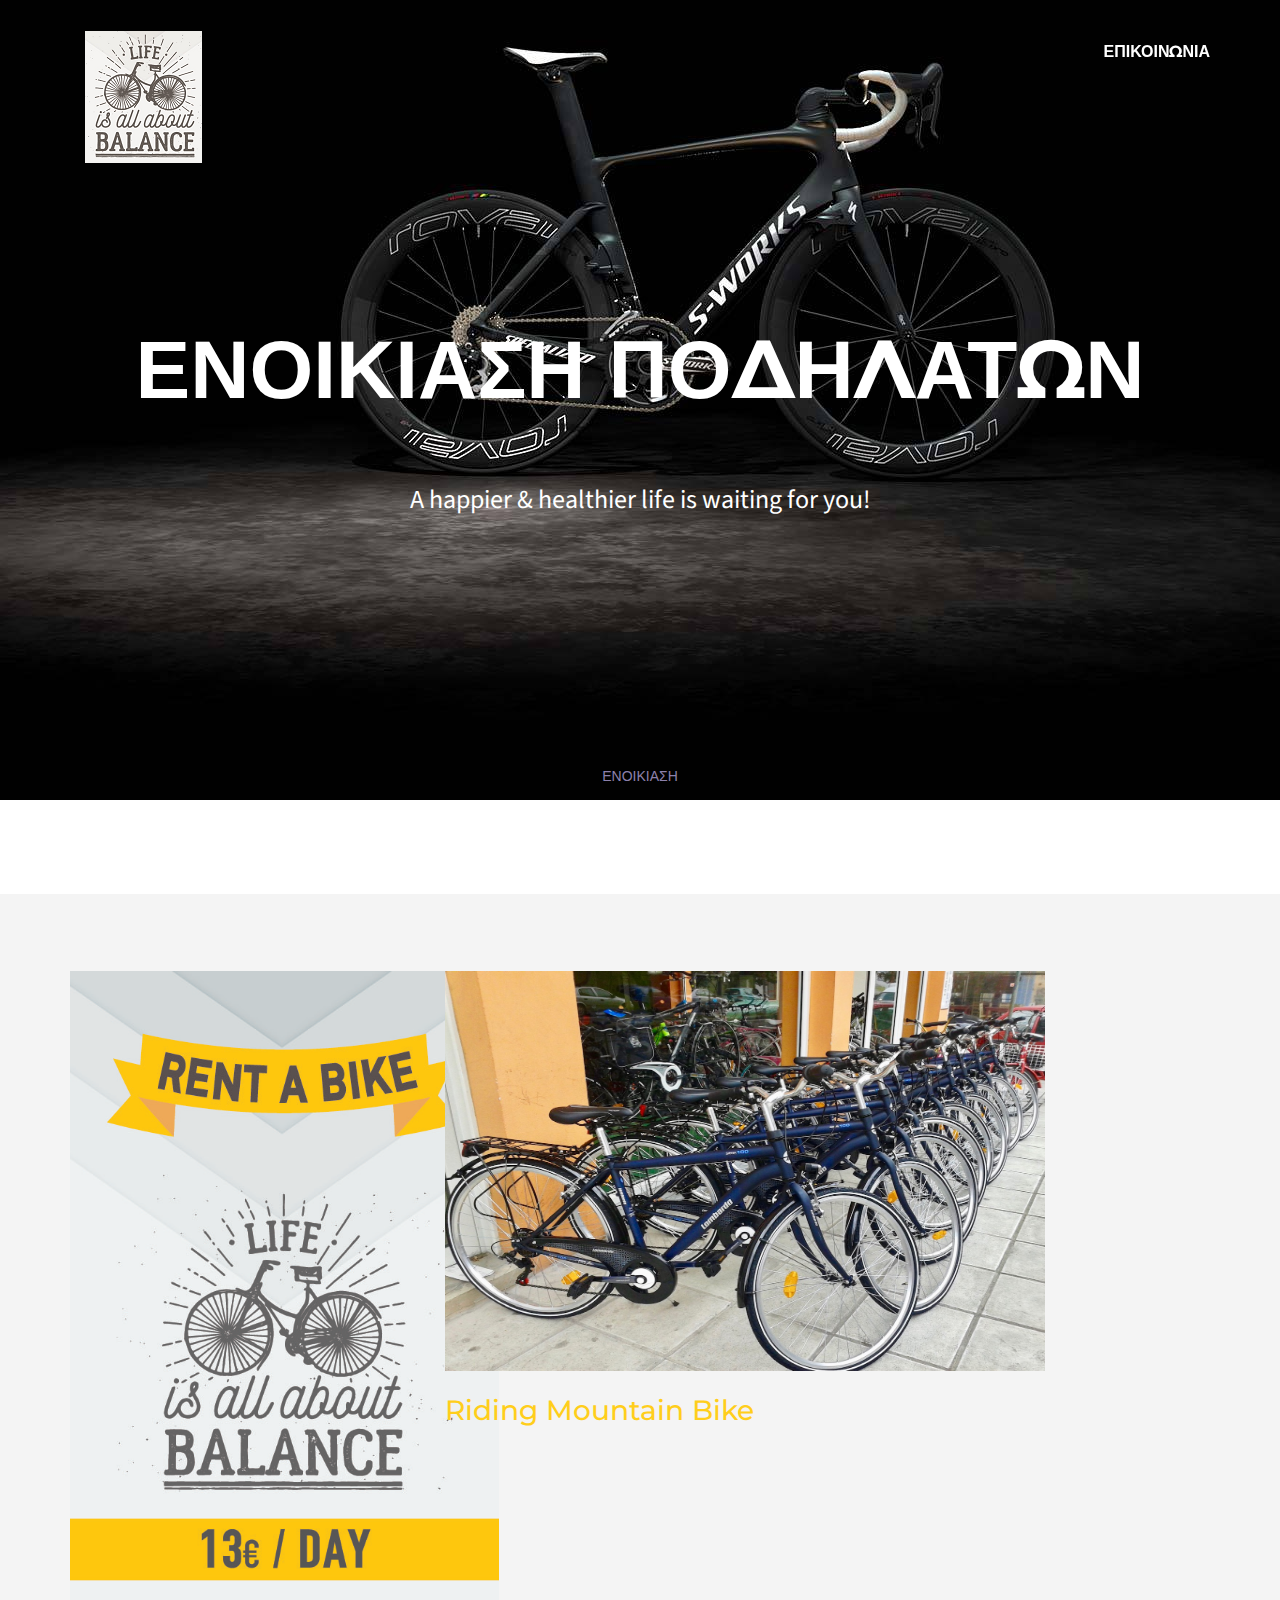
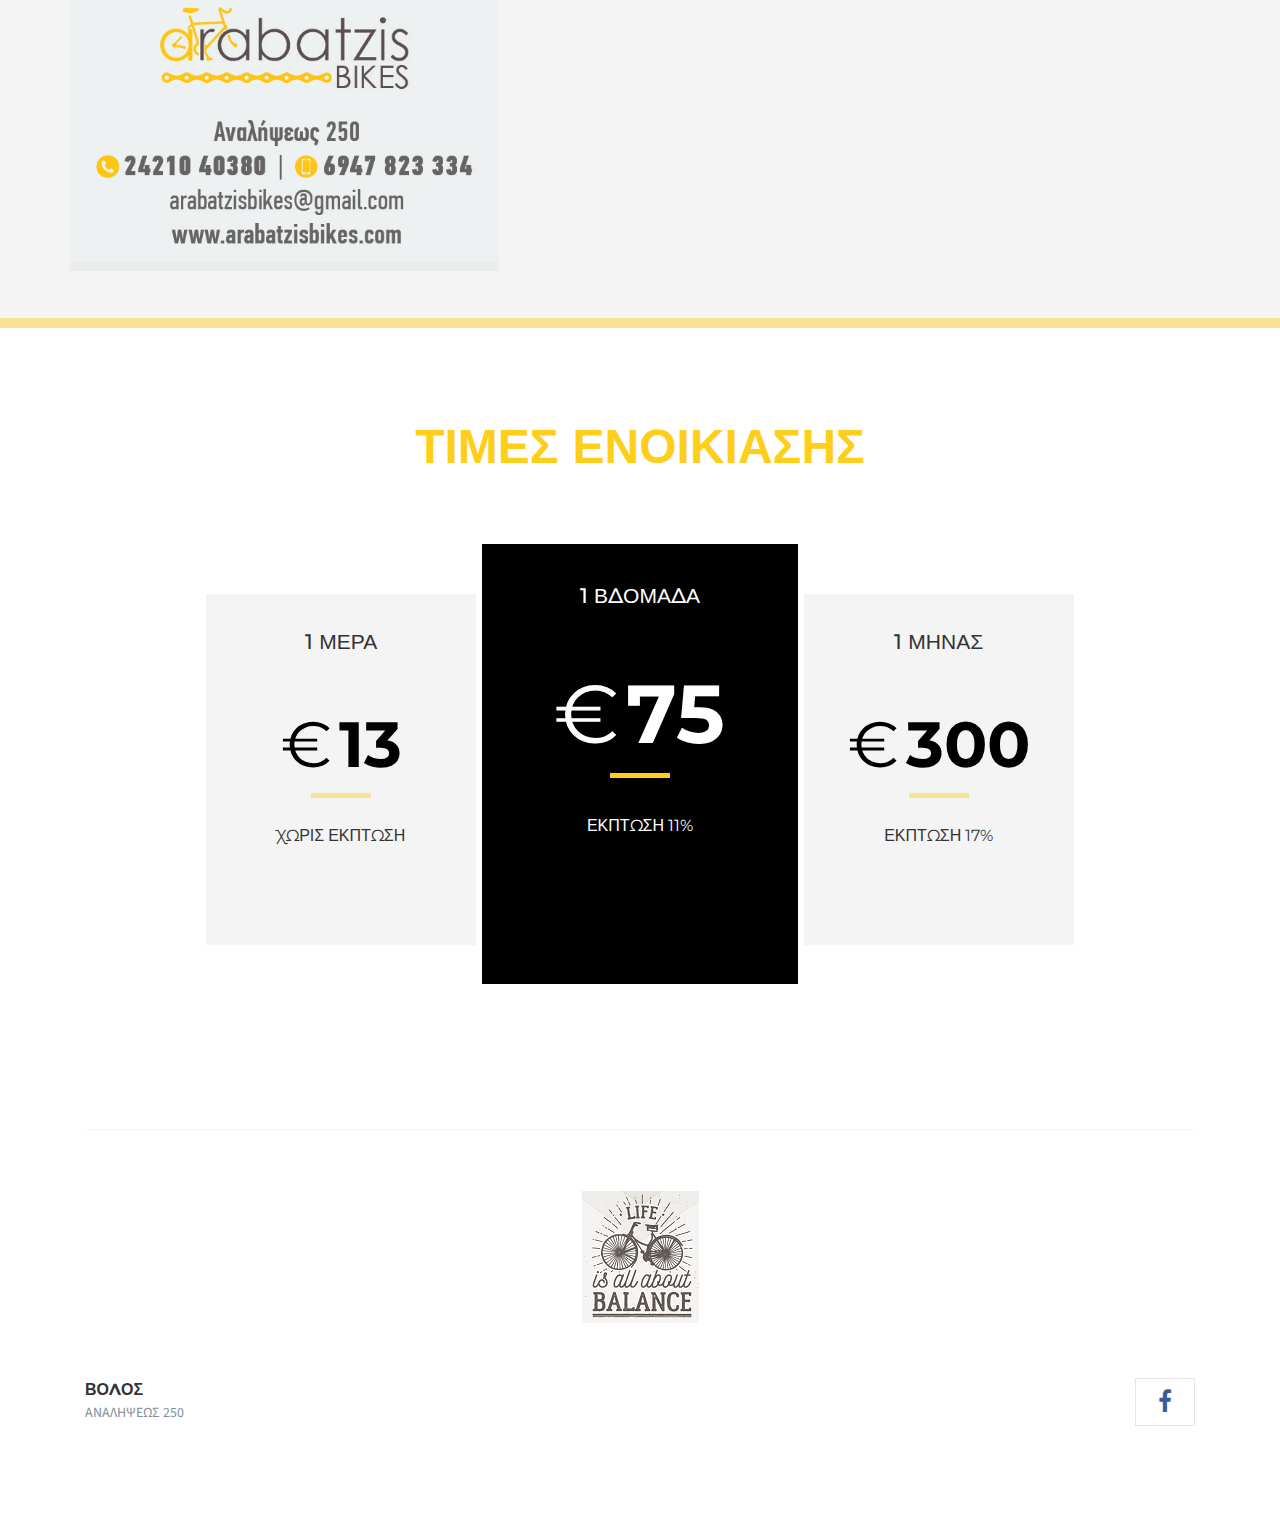
==== commit acacae1e: "Fix logo, contrast and remove some text" ====
--- a/index.html
+++ b/index.html
@@ -37,7 +37,7 @@
 				<div class="heading-holder">
 					<h1>ΕΝΟΙΚΙΑΣΗ ΠΟΔΗΛΑΤΩΝ</h1>
 				</div>
-				<p class="tagline" style="color:white;">A happier & healthier life is waiting for you!</p>
+				<p class="tagline" style="margin-top:70px; color:white;">A happier & healthier life is waiting for you!</p>
 			</div>
 		</div>
 		<img src="images/IMG_2379.jpg" alt="" class="bg-stretch">
@@ -63,8 +63,7 @@
 					</div>
 					<div class="row">
 							<div class="col">
-									<h3>Riding Mountain Bike</h3>
-									<p>Aenean cursus imperdiet nisl id fermentum. Aliquam pharetra dui laoreet vulputate dignissim. Sed id metus id quam auctor molestie eget ut augue. </p>
+									<h3>Riding Mountain Bike</h3>									
 							</div>
 						</div>				
 				</div>
--- a/css/all.css
+++ b/css/all.css
@@ -11,7 +11,9 @@
   font: 1.3rem/1.61538 "Montserrat", sans-serif; }
 
 p {
-  font-family: "Source Sans Pro", sans-serif; }
+  font-family: "Source Sans Pro", sans-serif; 
+  
+}
 
 .btn, a {
   -webkit-transition: color linear .4s, background-color linear .4s, border-color linear .4s;
